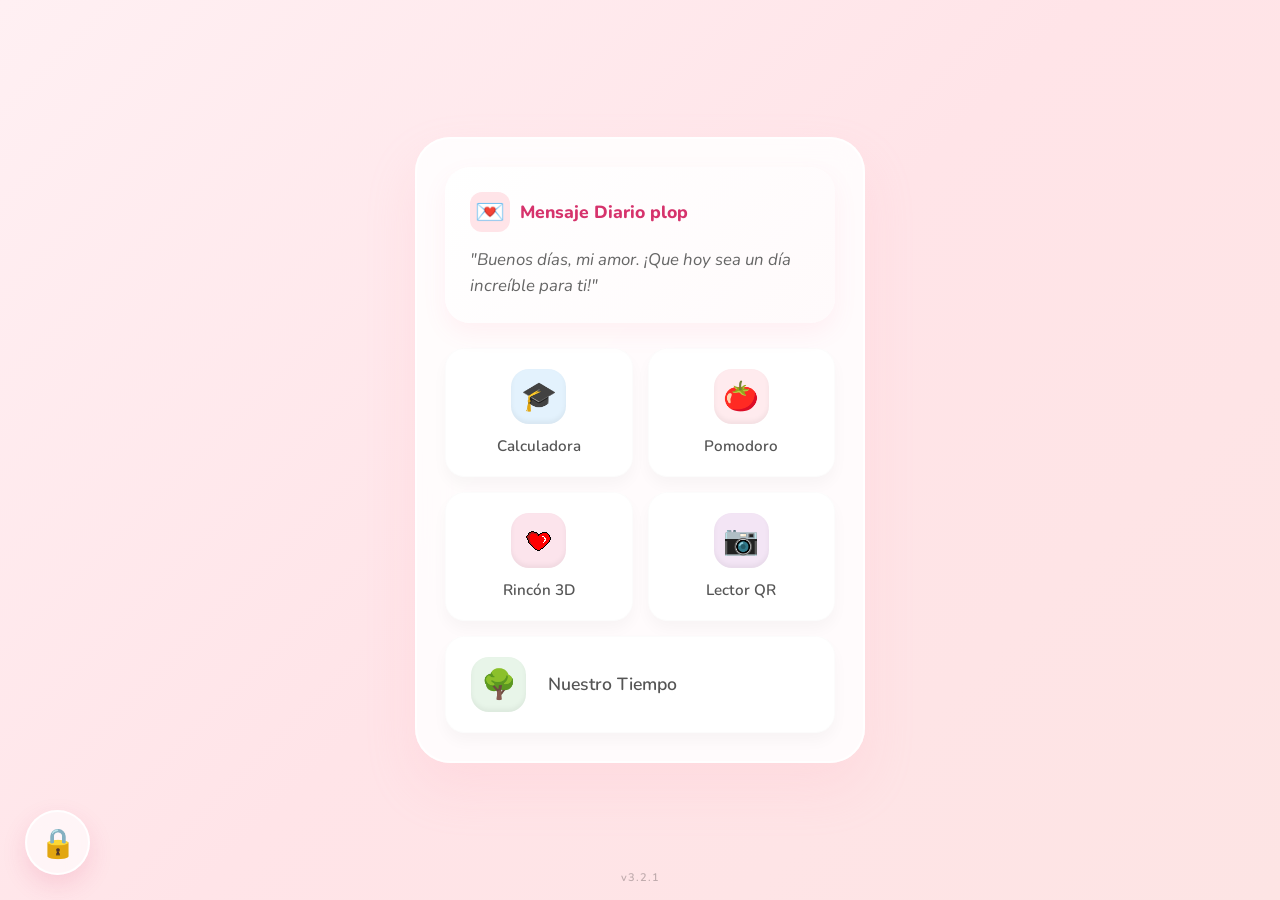
==== index.html @ 4aac34d6 "versión 3.2.1" ====
<!DOCTYPE html>
<html lang="es">
<head>
    <meta charset="UTF-8">
    <meta name="viewport" content="width=device-width, initial-scale=1.0">
    <title>Nuestro Espacio </title>
    
    <link href="https://fonts.googleapis.com/css2?family=Nunito:wght@400;600;800&display=swap" rel="stylesheet">
    
    <link rel="stylesheet" href="estilos.css?v=3.2.1">  
    <link rel="manifest" href="manifest.json">
</head>
<body>

    <div class="app-container">

        <div class="widget-hero">
            <div class="hero-header">
                <span class="hero-icon">💌</span>
                <h3>Mensaje Diario plop</h3>
            </div>
            <p class="hero-texto" id="texto-mensaje-diario">"Buenos días, mi amor. ¡Que hoy sea un día increíble para ti!"</p>
        </div>

        <div class="dashboard-grid">
            
            <a href="calculadora.html" class="widget-btn">
                <div class="icon-box color-1">🎓</div>
                <span>Calculadora</span>
            </a>

            <a href="pomodoro.html" class="widget-btn">
                <div class="icon-box color-2">🍅</div>
                <span>Pomodoro</span>
            </a>

            <a href="rincon.html" class="widget-btn">
                <div class="icon-box color-3">
                    <img src="img/corazon.png" alt="Corazón">
                </div>
                <span>Rincón 3D</span>
            </a>

            <a href="lector_qr.html" class="widget-btn">
                <div class="icon-box color-4">📷</div>
                <span>Lector QR</span>
            </a>

            <a href="arbol.html" class="widget-btn widget-full">
                <div class="icon-box color-5">🌳</div>
                <span>Nuestro Tiempo</span>
            </a>

        </div>

    </div> 
    
    <div class="contenedor-candado">
        <button id="btn-candado" onclick="abrirModal('modal-password')" title="Secreto 🤫">🔒</button>
    </div>

    <div id="modal-password" class="modal-oculto">
        <div class="modal-contenido">
            <span class="cerrar-modal" onclick="cerrarModal('modal-password')">&times;</span>
            <h3 style="color: #d6336c;">Código Secreto 🔐</h3>
            <p style="color: #666; font-size: 14px;">Ingresar contraseña:</p>
            
            <input type="password" id="input-clave" placeholder="****">
            <button class="btn-verificar" onclick="verificarClave()">Desbloquear</button>
            
            <p id="error-clave" style="display: none; color: #e53e3e; font-size: 13px; margin-top: 10px;">
                Código incorrecto. ¡Sigue buscando! 🕵️‍♀️
            </p>
        </div>
    </div>

    <script>
        if ('serviceWorker' in navigator) {
            window.addEventListener('load', () => {
                navigator.serviceWorker.register('./sw.js')
                .then(reg => console.log('SW registrado', reg))
                .catch(err => console.log('Error SW:', err));
            });
        }
    </script>

    <script src="candado.js"></script>



    <div class="version-app">v3.2.1</div>
</body>
</html>
---- estilos.css ----
/* =======================================================
   ESTILOS GENERALES (Soft UI - Estilo Couple Joy)
   ======================================================= */
body {
    font-family: 'Nunito', sans-serif;
    /* Un gradiente pastel ultra suave */
    background: linear-gradient(135deg, #fff0f3 0%, #ffe4e8 50%, #fde4e4 100%);
    margin: 0;
    min-height: 100vh;
    display: flex;
    justify-content: center;
    align-items: center;
    color: #4a4a4a;
}

/* El "Teléfono" o marco principal de la app */
.app-container {
    background: rgba(255, 255, 255, 0.85); /* Efecto vidrio esmerilado */
    backdrop-filter: blur(15px);
    width: 90%;
    max-width: 450px; /* Tamaño tipo móvil grueso */
    padding: 30px;
    border-radius: 35px; /* Bordes súper redondos */
    box-shadow: 0 25px 50px rgba(255, 182, 193, 0.2), 
                inset 0 0 0 2px rgba(255,255,255,0.8);
    box-sizing: border-box;
}

/* =======================================================
   WIDGET HERO (El mensaje diario)
   ======================================================= */
.widget-hero {
    background: linear-gradient(135deg, #ffffff 0%, #fffafb 100%);
    border-radius: 25px;
    padding: 25px;
    margin-bottom: 25px;
    box-shadow: 0 10px 25px rgba(255, 105, 135, 0.08);
    position: relative;
    overflow: hidden;
}

.hero-header {
    display: flex;
    align-items: center;
    gap: 10px;
    margin-bottom: 15px;
}

.hero-icon {
    font-size: 1.5rem;
    background: #ffe4e8;
    width: 40px; height: 40px;
    display: flex; justify-content: center; align-items: center;
    border-radius: 12px;
}

.hero-header h3 {
    margin: 0;
    color: #d6336c;
    font-size: 1.1rem;
    font-weight: 800;
}

.hero-texto {
    font-size: 1.05rem;
    color: #666;
    margin: 0;
    font-style: italic;
    line-height: 1.5;
}

/* =======================================================
   CUADRÍCULA DE HERRAMIENTAS (Dashboard)
   ======================================================= */
.dashboard-grid {
    display: grid;
    grid-template-columns: repeat(2, 1fr); /* 2 columnas exactas */
    gap: 15px;
}

/* Las tarjetas de los botones */
.widget-btn {
    background: white;
    text-decoration: none; /* Adiós al subrayado azul */
    border-radius: 20px;
    padding: 20px 15px;
    display: flex;
    flex-direction: column;
    align-items: center;
    justify-content: center;
    gap: 12px;
    box-shadow: 0 8px 15px rgba(0,0,0,0.03);
    transition: all 0.3s cubic-bezier(0.25, 0.8, 0.25, 1);
    border: 1px solid rgba(0,0,0,0.01);
}

.widget-btn:hover {
    transform: translateY(-5px) scale(1.02);
    box-shadow: 0 15px 30px rgba(255, 105, 135, 0.15);
}

/* El texto de los botones */
.widget-btn span {
    color: #555;
    font-weight: 600;
    font-size: 0.95rem;
    text-align: center;
}

/* Los pequeños íconos de colores para cada app */
.icon-box {
    width: 55px; height: 55px;
    display: flex; justify-content: center; align-items: center;
    border-radius: 18px; 
    font-size: 1.8rem;
    box-shadow: inset 0 -3px 5px rgba(0,0,0,0.05);
}

/* Colores pasteles únicos para cada herramienta */
.color-1 { background: #e3f2fd; } 
.color-2 { background: #ffebee; } 
.color-3 { background: #fce4ec; } 
.color-4 { background: #f3e5f5; } 
.color-5 { background: #e8f5e9; } 

/* El último botón abarca las dos columnas */
.widget-full {
    grid-column: span 2;
    flex-direction: row; 
    justify-content: flex-start;
    padding-left: 25px;
}

.widget-full span {
    font-size: 1.1rem;
    margin-left: 10px;
}

/* =======================================================
   CANDADO Y MODAL DE CONTRASEÑA
   ======================================================= */
.contenedor-candado {
    position: fixed;
    bottom: 25px;
    left: 25px;
    z-index: 50;
}

#btn-candado {
    background: rgba(255, 255, 255, 0.6);
    backdrop-filter: blur(10px);
    border: 2px solid rgba(255, 255, 255, 0.9);
    font-size: 1.8rem;
    border-radius: 50%;
    width: 65px;
    height: 65px;
    cursor: pointer;
    transition: all 0.3s cubic-bezier(0.25, 0.8, 0.25, 1);
    box-shadow: 0 10px 25px rgba(214, 51, 108, 0.15);
    display: flex;
    justify-content: center;
    align-items: center;
}

#btn-candado:hover {
    transform: scale(1.1);
    background: white;
}

.modal-oculto {
    display: none; 
    position: fixed;
    top: 0; left: 0; width: 100%; height: 100%;
    background: rgba(255, 255, 255, 0.3); 
    backdrop-filter: blur(12px); 
    z-index: 1000;
    justify-content: center;
    align-items: center;
}

.modal-contenido {
    background: white;
    padding: 35px 30px;
    border-radius: 30px; 
    text-align: center;
    max-width: 300px;
    width: 90%;
    position: relative;
    box-shadow: 0 20px 50px rgba(0,0,0,0.1);
    border: 1px solid rgba(255,255,255,0.8);
    box-sizing: border-box;
}

.cerrar-modal {
    position: absolute; top: 15px; right: 20px;
    font-size: 1.8rem; cursor: pointer; color: #ccc; 
    transition: color 0.2s;
}
.cerrar-modal:hover { color: #d6336c; }

#input-clave {
    width: 100%; padding: 15px; margin: 15px 0;
    border: 2px solid #ffe4e8; border-radius: 15px;
    text-align: center; font-size: 1.2rem; outline: none;
    font-family: 'Nunito', sans-serif;
    color: #4a4a4a;
    transition: border-color 0.3s;
    box-sizing: border-box;
}
#input-clave:focus { border-color: #ff4a6b; }

.btn-verificar {
    background: #ff4a6b; color: white; border: none;
    padding: 15px 25px; border-radius: 18px; font-weight: bold;
    cursor: pointer; width: 100%; font-family: 'Nunito', sans-serif;
    font-size: 1.1rem;
    transition: transform 0.2s, box-shadow 0.2s;
}
.btn-verificar:hover { 
    transform: translateY(-2px); 
    box-shadow: 0 10px 20px rgba(255, 74, 107, 0.3);
}

@keyframes pulsoCandadoAbierto {
    0% { transform: scale(1); }
    50% { transform: scale(1.3); background-color: white; box-shadow: 0 0 30px #ff4a6b; }
    100% { transform: scale(1); }
}
.candado-abierto-anim {
    animation: pulsoCandadoAbierto 0.6s ease-in-out forwards;
    border-color: #ff4a6b !important;
}

/* ==========================================================================
   MUNDO MÓVIL: Estas reglas SOLO se aplican en celulares y tablets
   ========================================================================== */
@media (max-width: 768px) {
    
    /* 1. Ajustamos el contenedor principal del menú para que no use márgenes gigantes */
    .app-container {
        width: 95%;
        padding: 15px;
    }

    /* 2. Achicamos los textos generales para que no se desborden */
    h1 { font-size: 20px; }
    h2 { font-size: 18px !important; }
    p { font-size: 13px !important; }

    /* 3. REESTRUCTURACIÓN DEL LIBRO ABIERTO (LA PROPUESTA) 
       En PC se ve hermoso de lado a lado (horizontal), pero en celular 
       es mejor que se vea vertical (la foto arriba y la carta abajo). */
    .libro-abierto {
        flex-direction: column; /* Cambia de horizontal a vertical */
        height: auto; /* Permite que el alto crezca según el texto */
        max-height: 85vh; /* Evita que tape toda la pantalla del teléfono */
        overflow-y: auto; /* Si el texto es largo, añade un scroll interno suave */
        background-image: none; /* Quitamos la línea del lomo central porque ya no dobla ahí */
        padding: 10px 0;
    }

    /* Las páginas internas ahora ocupan el 100% del ancho del celular */
    .pagina-izquierda, .pagina-derecha {
        width: 100%;
        padding: 20px;
        box-sizing: border-box;
    }

    .pagina-izquierda img {
        max-height: 200px; /* Controlamos que la foto no sea gigante en el celular */
        margin-bottom: 0;
    }

    /* 4. Ajustamos los botones de la propuesta para que quepan cómodos */
    .botones-propuesta {
        width: 100%;
        justify-content: center;
        gap: 10px;
    }

    .botones-propuesta button {
        padding: 10px 15px;
        font-size: 0.95rem;
    }

    /* 5. El candado secreto lo hacemos un poquito más discreto en celular */
    #btn-candado {
        width: 50px;
        height: 50px;
        font-size: 1.5rem;
        bottom: 20px;
        left: 20px;
    }
}

/* =======================================================
   INDICADOR DE VERSIÓN (Centrado y profesional)
   ======================================================= */
.version-app {
    position: fixed;
    bottom: 15px; /* Un poquito más despegado del borde inferior */
    left: 50%;
    transform: translateX(-50%); /* El truco mágico para centrar perfecto */
    font-size: 11px;
    color: rgba(0, 0, 0, 0.25); /* Muy sutil para no robar atención */
    font-family: 'Nunito', sans-serif; /* Hace juego con la app */
    font-weight: 600;
    letter-spacing: 1px; /* Le da un toque estilizado de "número de serie" */
    z-index: 9999;
    pointer-events: none;
}
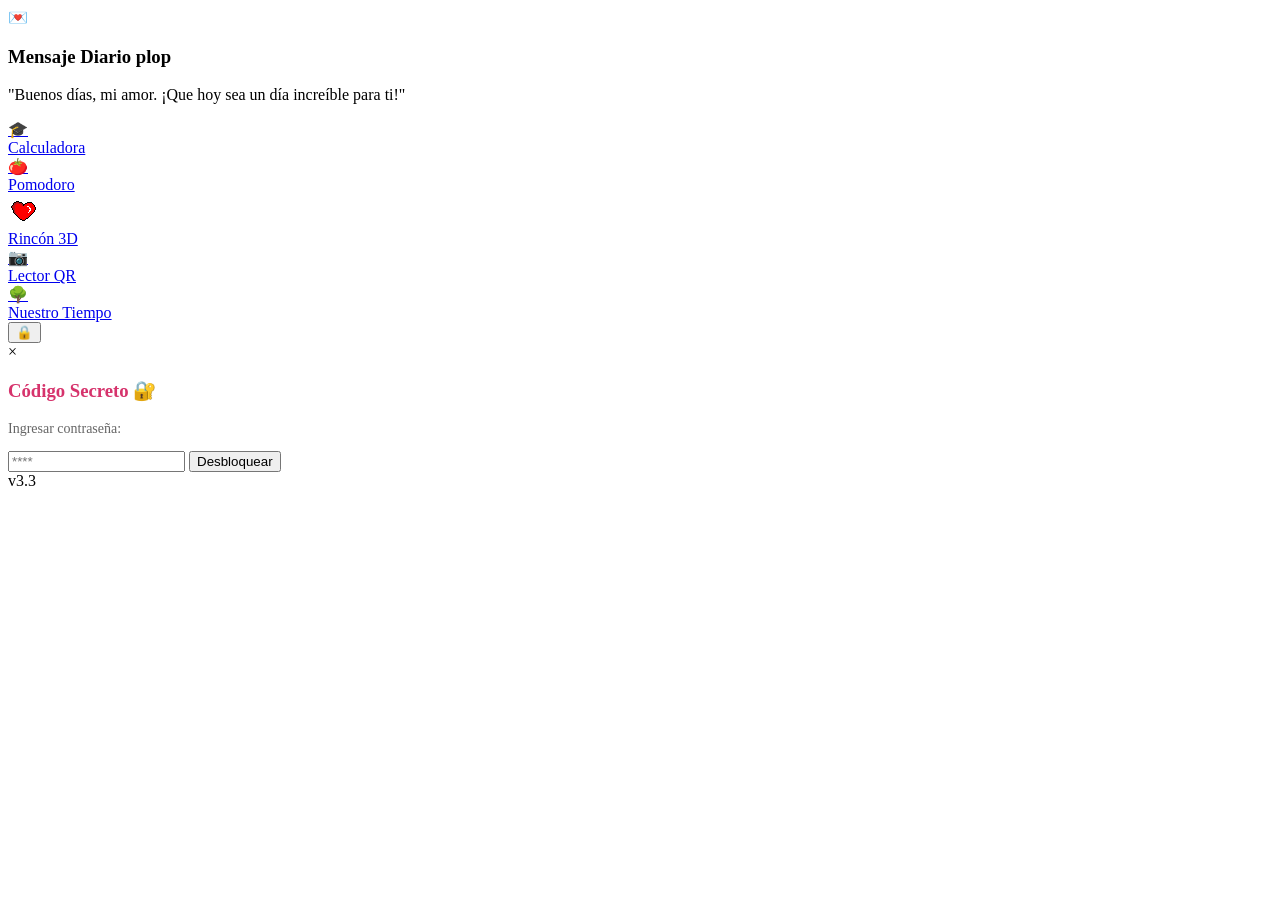
==== commit e240e975: "versión 3.3" ====
--- a/index.html
+++ b/index.html
@@ -3,11 +3,13 @@
 <head>
     <meta charset="UTF-8">
     <meta name="viewport" content="width=device-width, initial-scale=1.0">
+    <meta http-equiv="Cache-Control" content="no-cache, no-store, must-revalidate">
+    <meta http-equiv="Pragma" content="no-cache">
+    <meta http-equiv="Expires" content="0">
     <title>Nuestro Espacio </title>
     
     <link href="https://fonts.googleapis.com/css2?family=Nunito:wght@400;600;800&display=swap" rel="stylesheet">
     
-    <link rel="stylesheet" href="estilos.css?v=3.2.1">  
     <link rel="manifest" href="manifest.json">
 </head>
 <body>
@@ -88,6 +90,6 @@
 
 
 
-    <div class="version-app">v3.2.1</div>
+    <div class="version-app">v3.3</div>
 </body>
 </html>
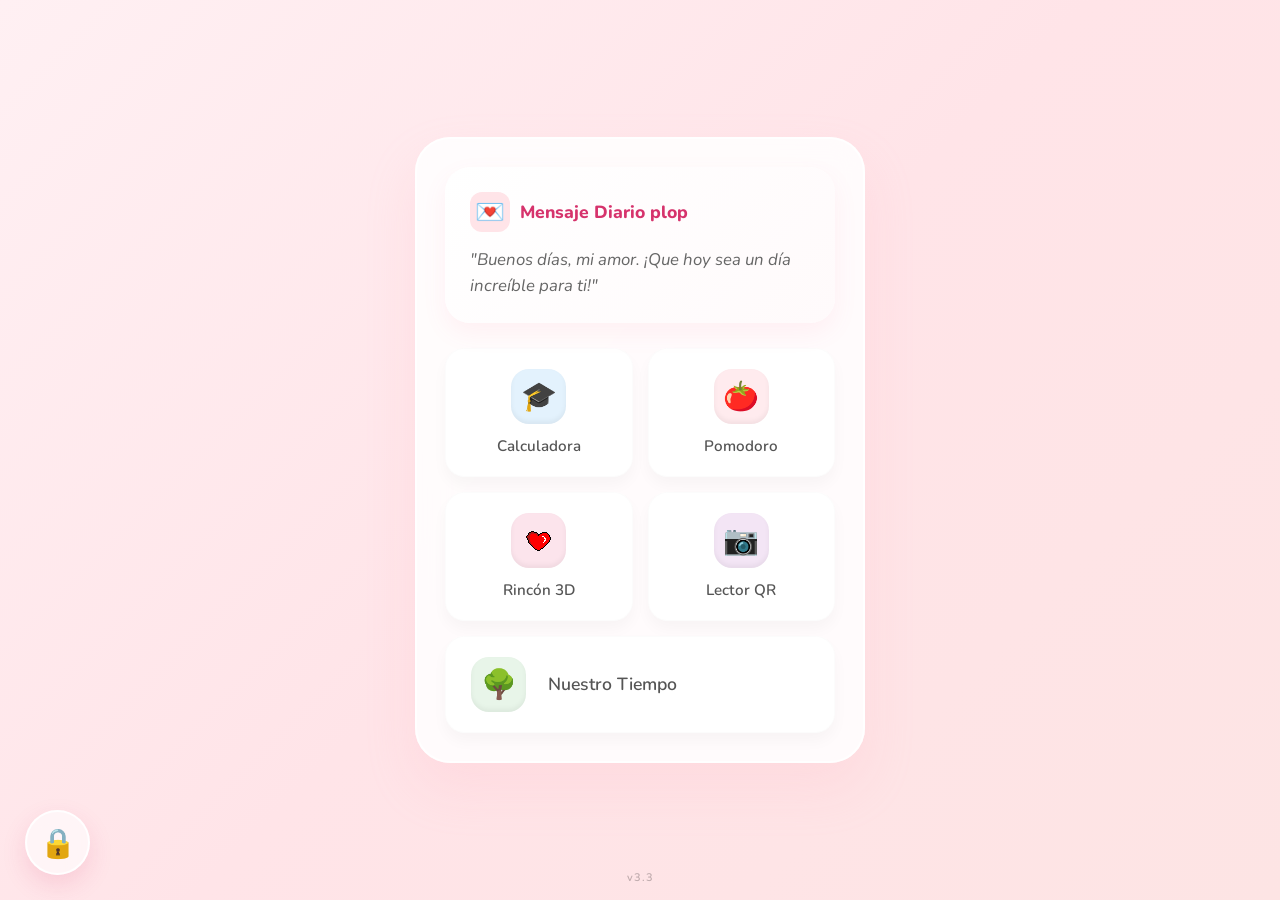
==== commit 15a6450e: "version 3.3" ====
--- a/index.html
+++ b/index.html
@@ -9,7 +9,7 @@
     <title>Nuestro Espacio </title>
     
     <link href="https://fonts.googleapis.com/css2?family=Nunito:wght@400;600;800&display=swap" rel="stylesheet">
-    
+    <link rel="stylesheet" href="estilos.css">
     <link rel="manifest" href="manifest.json">
 </head>
 <body>
--- a/estilos.css
+++ b/estilos.css
@@ -0,0 +1,311 @@
+/* =======================================================
+   ESTILOS GENERALES (Soft UI - Estilo Couple Joy)
+   ======================================================= */
+body {
+    font-family: 'Nunito', sans-serif;
+    /* Un gradiente pastel ultra suave */
+    background: linear-gradient(135deg, #fff0f3 0%, #ffe4e8 50%, #fde4e4 100%);
+    margin: 0;
+    min-height: 100vh;
+    display: flex;
+    justify-content: center;
+    align-items: center;
+    color: #4a4a4a;
+}
+
+/* El "Teléfono" o marco principal de la app */
+.app-container {
+    background: rgba(255, 255, 255, 0.85); /* Efecto vidrio esmerilado */
+    backdrop-filter: blur(15px);
+    width: 90%;
+    max-width: 450px; /* Tamaño tipo móvil grueso */
+    padding: 30px;
+    border-radius: 35px; /* Bordes súper redondos */
+    box-shadow: 0 25px 50px rgba(255, 182, 193, 0.2), 
+                inset 0 0 0 2px rgba(255,255,255,0.8);
+    box-sizing: border-box;
+}
+
+/* =======================================================
+   WIDGET HERO (El mensaje diario)
+   ======================================================= */
+.widget-hero {
+    background: linear-gradient(135deg, #ffffff 0%, #fffafb 100%);
+    border-radius: 25px;
+    padding: 25px;
+    margin-bottom: 25px;
+    box-shadow: 0 10px 25px rgba(255, 105, 135, 0.08);
+    position: relative;
+    overflow: hidden;
+}
+
+.hero-header {
+    display: flex;
+    align-items: center;
+    gap: 10px;
+    margin-bottom: 15px;
+}
+
+.hero-icon {
+    font-size: 1.5rem;
+    background: #ffe4e8;
+    width: 40px; height: 40px;
+    display: flex; justify-content: center; align-items: center;
+    border-radius: 12px;
+}
+
+.hero-header h3 {
+    margin: 0;
+    color: #d6336c;
+    font-size: 1.1rem;
+    font-weight: 800;
+}
+
+.hero-texto {
+    font-size: 1.05rem;
+    color: #666;
+    margin: 0;
+    font-style: italic;
+    line-height: 1.5;
+}
+
+/* =======================================================
+   CUADRÍCULA DE HERRAMIENTAS (Dashboard)
+   ======================================================= */
+.dashboard-grid {
+    display: grid;
+    grid-template-columns: repeat(2, 1fr); /* 2 columnas exactas */
+    gap: 15px;
+}
+
+/* Las tarjetas de los botones */
+.widget-btn {
+    background: white;
+    text-decoration: none; /* Adiós al subrayado azul */
+    border-radius: 20px;
+    padding: 20px 15px;
+    display: flex;
+    flex-direction: column;
+    align-items: center;
+    justify-content: center;
+    gap: 12px;
+    box-shadow: 0 8px 15px rgba(0,0,0,0.03);
+    transition: all 0.3s cubic-bezier(0.25, 0.8, 0.25, 1);
+    border: 1px solid rgba(0,0,0,0.01);
+}
+
+.widget-btn:hover {
+    transform: translateY(-5px) scale(1.02);
+    box-shadow: 0 15px 30px rgba(255, 105, 135, 0.15);
+}
+
+/* El texto de los botones */
+.widget-btn span {
+    color: #555;
+    font-weight: 600;
+    font-size: 0.95rem;
+    text-align: center;
+}
+
+/* Los pequeños íconos de colores para cada app */
+.icon-box {
+    width: 55px; height: 55px;
+    display: flex; justify-content: center; align-items: center;
+    border-radius: 18px; 
+    font-size: 1.8rem;
+    box-shadow: inset 0 -3px 5px rgba(0,0,0,0.05);
+}
+
+/* Colores pasteles únicos para cada herramienta */
+.color-1 { background: #e3f2fd; } 
+.color-2 { background: #ffebee; } 
+.color-3 { background: #fce4ec; } 
+.color-4 { background: #f3e5f5; } 
+.color-5 { background: #e8f5e9; } 
+
+/* El último botón abarca las dos columnas */
+.widget-full {
+    grid-column: span 2;
+    flex-direction: row; 
+    justify-content: flex-start;
+    padding-left: 25px;
+}
+
+.widget-full span {
+    font-size: 1.1rem;
+    margin-left: 10px;
+}
+
+/* =======================================================
+   CANDADO Y MODAL DE CONTRASEÑA
+   ======================================================= */
+.contenedor-candado {
+    position: fixed;
+    bottom: 25px;
+    left: 25px;
+    z-index: 50;
+}
+
+#btn-candado {
+    background: rgba(255, 255, 255, 0.6);
+    backdrop-filter: blur(10px);
+    border: 2px solid rgba(255, 255, 255, 0.9);
+    font-size: 1.8rem;
+    border-radius: 50%;
+    width: 65px;
+    height: 65px;
+    cursor: pointer;
+    transition: all 0.3s cubic-bezier(0.25, 0.8, 0.25, 1);
+    box-shadow: 0 10px 25px rgba(214, 51, 108, 0.15);
+    display: flex;
+    justify-content: center;
+    align-items: center;
+}
+
+#btn-candado:hover {
+    transform: scale(1.1);
+    background: white;
+}
+
+.modal-oculto {
+    display: none; 
+    position: fixed;
+    top: 0; left: 0; width: 100%; height: 100%;
+    background: rgba(255, 255, 255, 0.3); 
+    backdrop-filter: blur(12px); 
+    z-index: 1000;
+    justify-content: center;
+    align-items: center;
+}
+
+.modal-contenido {
+    background: white;
+    padding: 35px 30px;
+    border-radius: 30px; 
+    text-align: center;
+    max-width: 300px;
+    width: 90%;
+    position: relative;
+    box-shadow: 0 20px 50px rgba(0,0,0,0.1);
+    border: 1px solid rgba(255,255,255,0.8);
+    box-sizing: border-box;
+}
+
+.cerrar-modal {
+    position: absolute; top: 15px; right: 20px;
+    font-size: 1.8rem; cursor: pointer; color: #ccc; 
+    transition: color 0.2s;
+}
+.cerrar-modal:hover { color: #d6336c; }
+
+#input-clave {
+    width: 100%; padding: 15px; margin: 15px 0;
+    border: 2px solid #ffe4e8; border-radius: 15px;
+    text-align: center; font-size: 1.2rem; outline: none;
+    font-family: 'Nunito', sans-serif;
+    color: #4a4a4a;
+    transition: border-color 0.3s;
+    box-sizing: border-box;
+}
+#input-clave:focus { border-color: #ff4a6b; }
+
+.btn-verificar {
+    background: #ff4a6b; color: white; border: none;
+    padding: 15px 25px; border-radius: 18px; font-weight: bold;
+    cursor: pointer; width: 100%; font-family: 'Nunito', sans-serif;
+    font-size: 1.1rem;
+    transition: transform 0.2s, box-shadow 0.2s;
+}
+.btn-verificar:hover { 
+    transform: translateY(-2px); 
+    box-shadow: 0 10px 20px rgba(255, 74, 107, 0.3);
+}
+
+@keyframes pulsoCandadoAbierto {
+    0% { transform: scale(1); }
+    50% { transform: scale(1.3); background-color: white; box-shadow: 0 0 30px #ff4a6b; }
+    100% { transform: scale(1); }
+}
+.candado-abierto-anim {
+    animation: pulsoCandadoAbierto 0.6s ease-in-out forwards;
+    border-color: #ff4a6b !important;
+}
+
+/* ==========================================================================
+   MUNDO MÓVIL: Estas reglas SOLO se aplican en celulares y tablets
+   ========================================================================== */
+@media (max-width: 768px) {
+    
+    /* 1. Ajustamos el contenedor principal del menú para que no use márgenes gigantes */
+    .app-container {
+        width: 95%;
+        padding: 15px;
+    }
+
+    /* 2. Achicamos los textos generales para que no se desborden */
+    h1 { font-size: 20px; }
+    h2 { font-size: 18px !important; }
+    p { font-size: 13px !important; }
+
+    /* 3. REESTRUCTURACIÓN DEL LIBRO ABIERTO (LA PROPUESTA) 
+       En PC se ve hermoso de lado a lado (horizontal), pero en celular 
+       es mejor que se vea vertical (la foto arriba y la carta abajo). */
+    .libro-abierto {
+        flex-direction: column; /* Cambia de horizontal a vertical */
+        height: auto; /* Permite que el alto crezca según el texto */
+        max-height: 85vh; /* Evita que tape toda la pantalla del teléfono */
+        overflow-y: auto; /* Si el texto es largo, añade un scroll interno suave */
+        background-image: none; /* Quitamos la línea del lomo central porque ya no dobla ahí */
+        padding: 10px 0;
+    }
+
+    /* Las páginas internas ahora ocupan el 100% del ancho del celular */
+    .pagina-izquierda, .pagina-derecha {
+        width: 100%;
+        padding: 20px;
+        box-sizing: border-box;
+    }
+
+    .pagina-izquierda img {
+        max-height: 200px; /* Controlamos que la foto no sea gigante en el celular */
+        margin-bottom: 0;
+    }
+
+    /* 4. Ajustamos los botones de la propuesta para que quepan cómodos */
+    .botones-propuesta {
+        width: 100%;
+        justify-content: center;
+        gap: 10px;
+    }
+
+    .botones-propuesta button {
+        padding: 10px 15px;
+        font-size: 0.95rem;
+    }
+
+    /* 5. El candado secreto lo hacemos un poquito más discreto en celular */
+    #btn-candado {
+        width: 50px;
+        height: 50px;
+        font-size: 1.5rem;
+        bottom: 20px;
+        left: 20px;
+    }
+}
+
+/* =======================================================
+   INDICADOR DE VERSIÓN (Centrado y profesional)
+   ======================================================= */
+.version-app {
+    position: fixed;
+    bottom: 15px; /* Un poquito más despegado del borde inferior */
+    left: 50%;
+    transform: translateX(-50%); /* El truco mágico para centrar perfecto */
+    font-size: 11px;
+    color: rgba(0, 0, 0, 0.25); /* Muy sutil para no robar atención */
+    font-family: 'Nunito', sans-serif; /* Hace juego con la app */
+    font-weight: 600;
+    letter-spacing: 1px; /* Le da un toque estilizado de "número de serie" */
+    z-index: 9999;
+    pointer-events: none;
+}
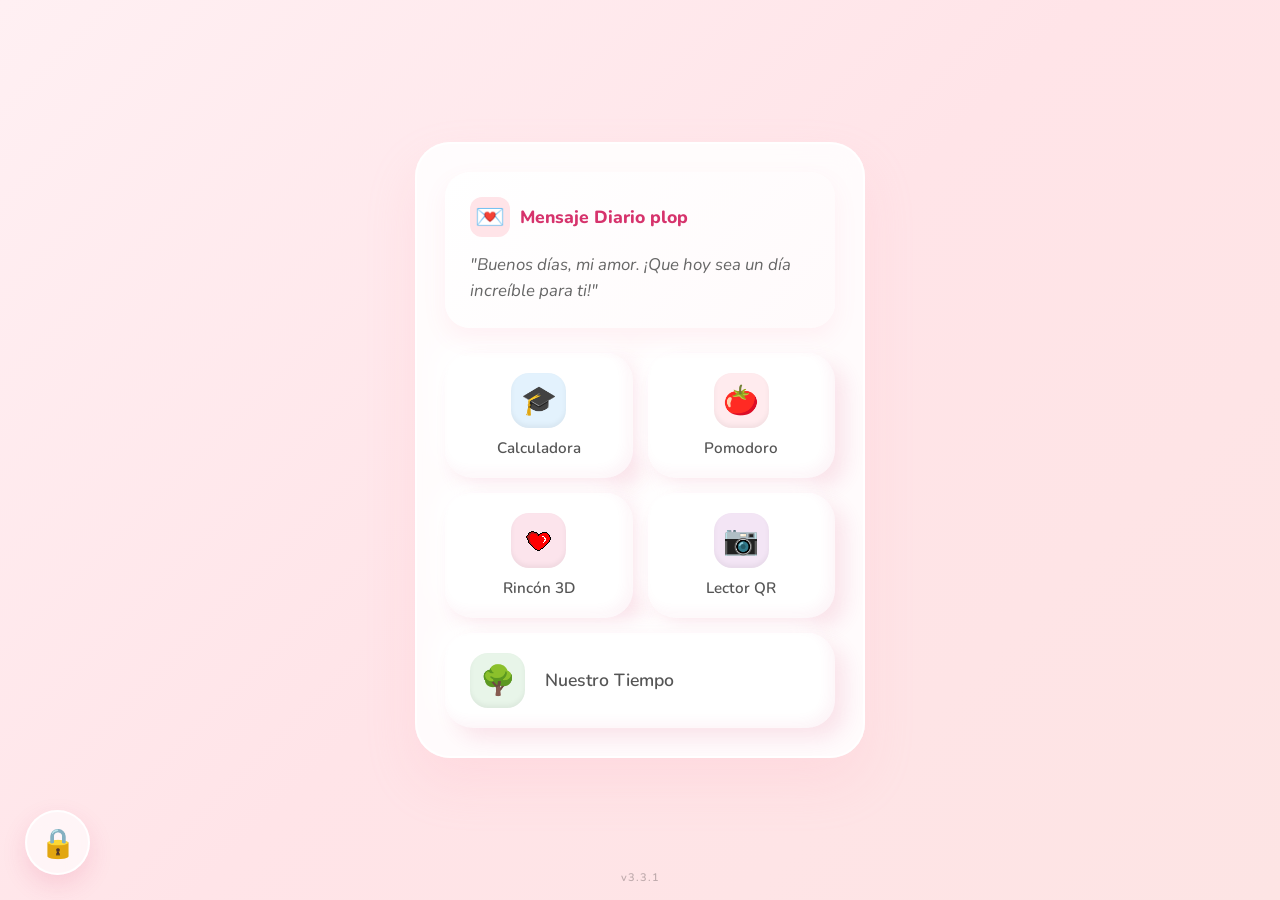
==== commit a0d330e9: "version 3.3.1" ====
--- a/index.html
+++ b/index.html
@@ -90,6 +90,6 @@
 
 
 
-    <div class="version-app">v3.3</div>
+    <div class="version-app">v3.3.1</div>
 </body>
 </html>
--- a/estilos.css
+++ b/estilos.css
@@ -79,24 +79,53 @@
 }
 
 /* Las tarjetas de los botones */
+/* =======================================================
+   BOTONES DEL MENÚ (Estructura + Efecto Arcilla 3D)
+   ======================================================= */
 .widget-btn {
-    background: white;
-    text-decoration: none; /* Adiós al subrayado azul */
-    border-radius: 20px;
-    padding: 20px 15px;
+    /* 1. ESTRUCTURA Y ALINEACIÓN (Lo que faltaba) */
     display: flex;
-    flex-direction: column;
-    align-items: center;
-    justify-content: center;
-    gap: 12px;
-    box-shadow: 0 8px 15px rgba(0,0,0,0.03);
+    flex-direction: column; /* Pone el ícono arriba y el texto abajo */
+    align-items: center; /* Centra todo horizontalmente */
+    justify-content: center; /* Centra todo verticalmente */
+    gap: 10px; /* Separación entre el ícono y la letra */
+    padding: 20px 10px; /* Espacio interior para que no quede apretado */
+    text-decoration: none; /* Le quita el subrayado feo al enlace */
+    color: #555; /* Color de letra gris oscuro/elegante */
+    font-weight: 600; /* Letra un poco más gordita */
+
+    /* 2. EL EFECTO CLAYMORFISMO (La magia visual) */
+    background-color: #ffffff;
+    border-radius: 28px;
+    border: none;
+    box-shadow: 
+        10px 10px 20px rgba(214, 51, 108, 0.12),
+        -10px -10px 20px rgba(255, 255, 255, 0.9),
+        inset -6px -6px 12px rgba(214, 51, 108, 0.05),
+        inset 6px 6px 12px rgba(255, 255, 255, 1);
+    
     transition: all 0.3s cubic-bezier(0.25, 0.8, 0.25, 1);
-    border: 1px solid rgba(0,0,0,0.01);
-}
-
+}
+
+/* El efecto al presionar/pasar el mouse */
 .widget-btn:hover {
-    transform: translateY(-5px) scale(1.02);
-    box-shadow: 0 15px 30px rgba(255, 105, 135, 0.15);
+    transform: translateY(4px) scale(0.98);
+    color: #d6336c; /* El texto se pinta del rosado de tu app al tocarlo */
+    box-shadow: 
+        4px 4px 10px rgba(214, 51, 108, 0.12),
+        -4px -4px 10px rgba(255, 255, 255, 0.9),
+        inset -8px -8px 16px rgba(214, 51, 108, 0.08),
+        inset 8px 8px 16px rgba(255, 255, 255, 1);
+}
+
+/* Efecto al pasar el mouse (se aplasta suavemente como masilla) */
+.widget-btn:hover {
+    transform: translateY(4px) scale(0.98);
+    box-shadow: 
+        4px 4px 10px rgba(214, 51, 108, 0.12),
+        -4px -4px 10px rgba(255, 255, 255, 0.9),
+        inset -8px -8px 16px rgba(214, 51, 108, 0.08),
+        inset 8px 8px 16px rgba(255, 255, 255, 1);
 }
 
 /* El texto de los botones */
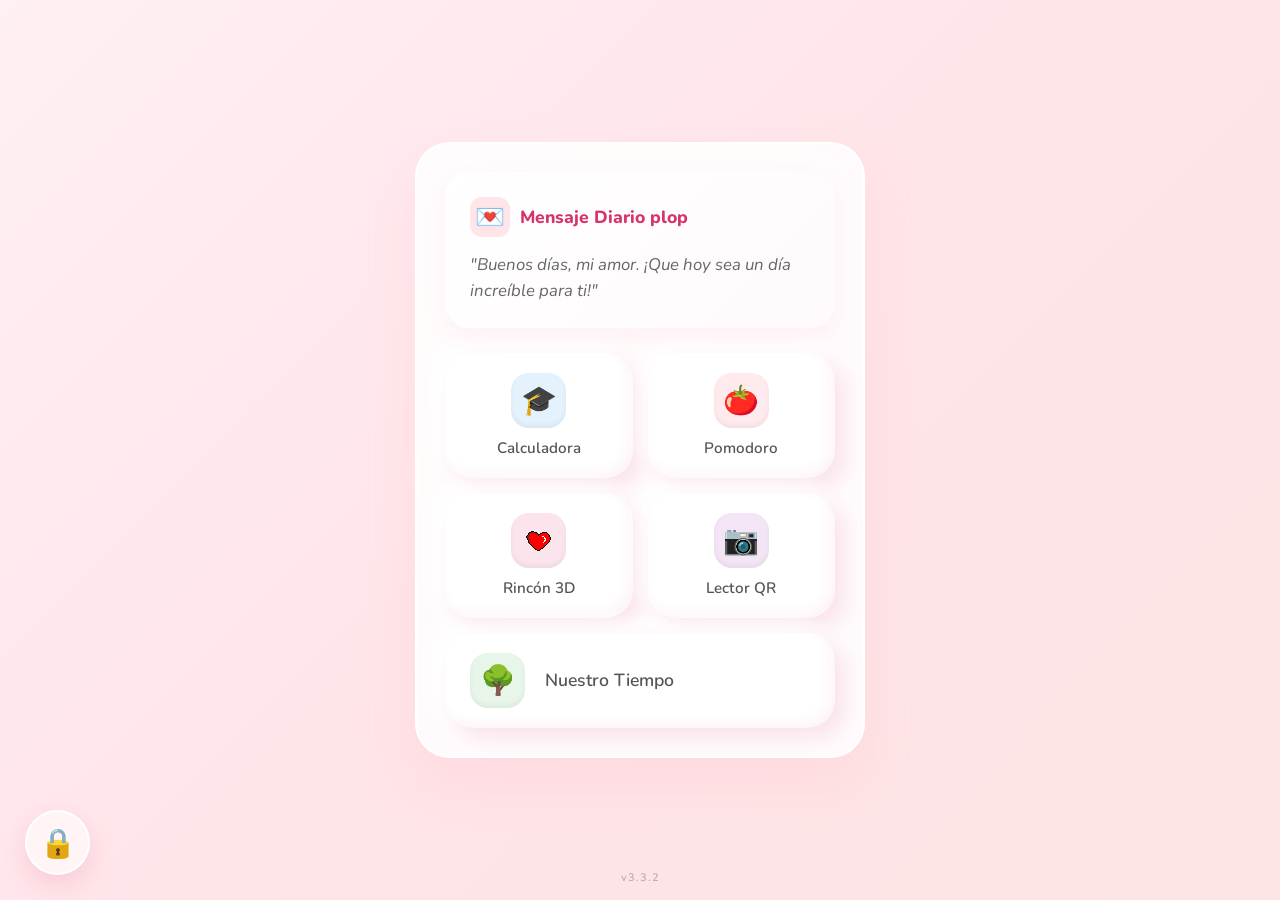
==== commit bc749ab2: "v 3.3.2" ====
--- a/index.html
+++ b/index.html
@@ -90,6 +90,6 @@
 
 
 
-    <div class="version-app">v3.3.1</div>
+    <div class="version-app">v3.3.2</div>
 </body>
 </html>
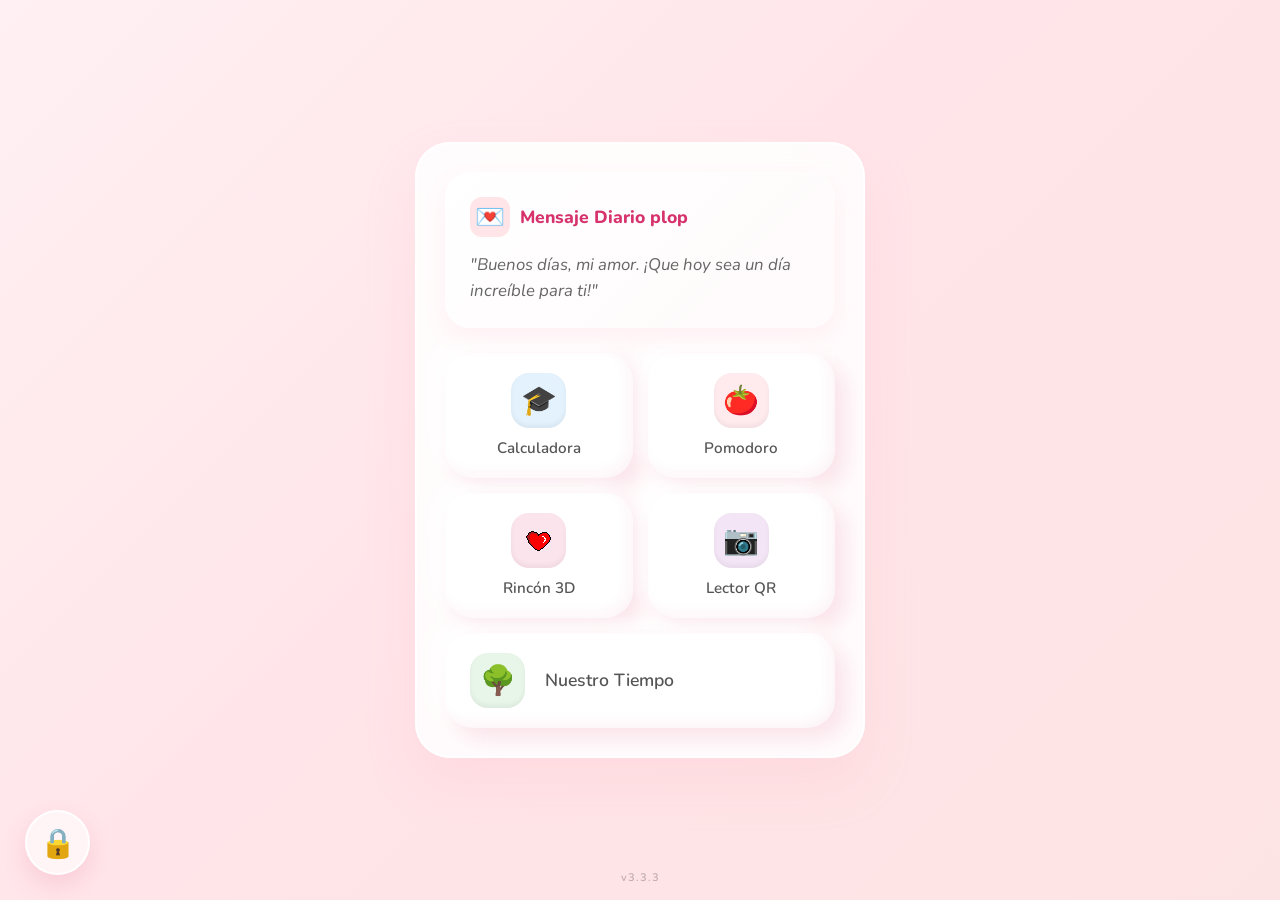
==== commit 1839a49e: "version 3.3.3" ====
--- a/index.html
+++ b/index.html
@@ -10,7 +10,7 @@
     
     <link href="https://fonts.googleapis.com/css2?family=Nunito:wght@400;600;800&display=swap" rel="stylesheet">
     <link rel="stylesheet" href="estilos.css">
-    <link rel="manifest" href="manifest.json">
+    <link rel="manifest" href="manifest-v2.json">
 </head>
 <body>
 
@@ -90,6 +90,6 @@
 
 
 
-    <div class="version-app">v3.3.2</div>
+    <div class="version-app">v3.3.3</div>
 </body>
 </html>
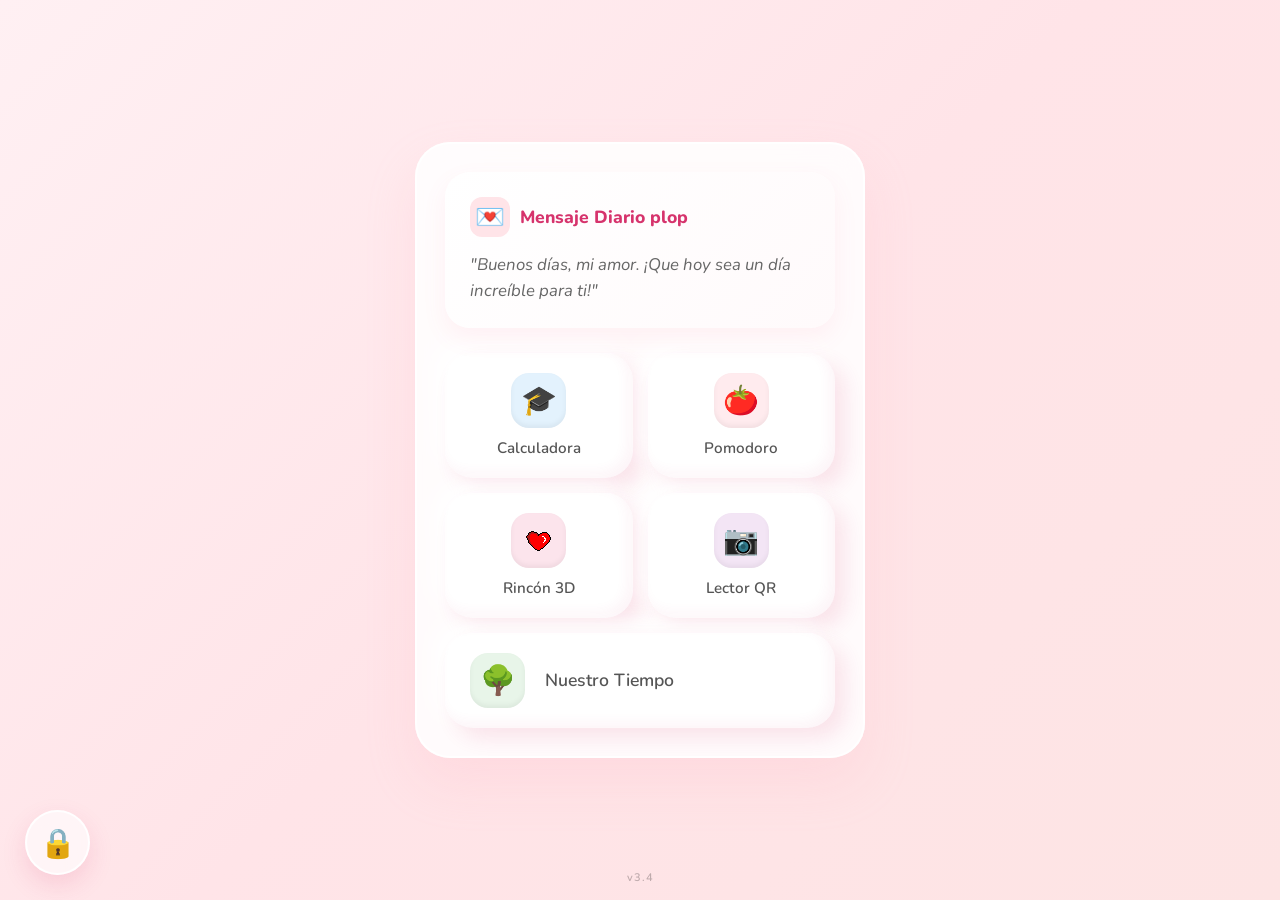
==== commit 25b5edfb: "version 3.4" ====
--- a/index.html
+++ b/index.html
@@ -90,6 +90,6 @@
 
 
 
-    <div class="version-app">v3.3.3</div>
+    <div class="version-app">v3.4</div>
 </body>
 </html>
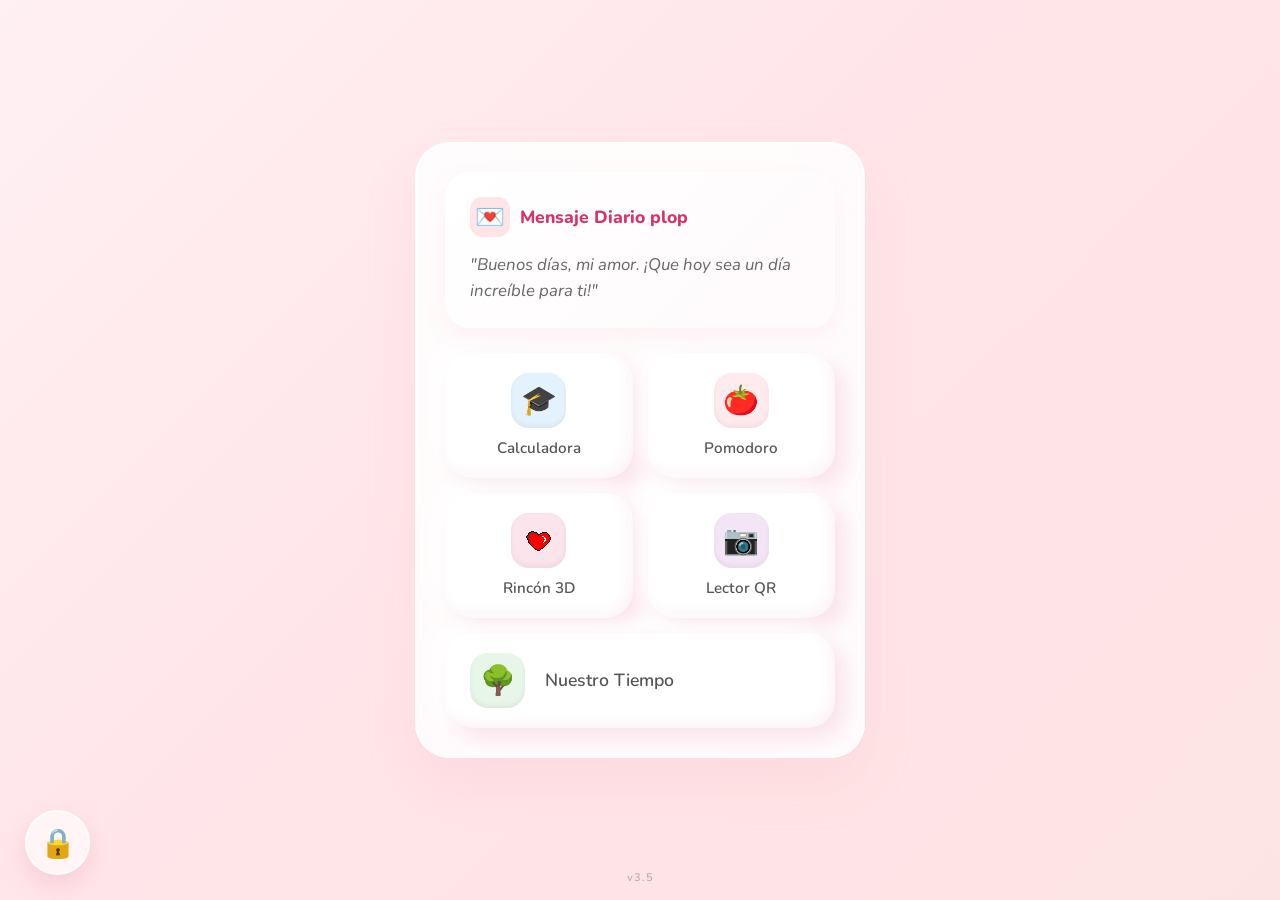
==== commit f1584b4a: "version 3.5" ====
--- a/index.html
+++ b/index.html
@@ -90,6 +90,6 @@
 
 
 
-    <div class="version-app">v3.4</div>
+    <div class="version-app">v3.5</div>
 </body>
 </html>
